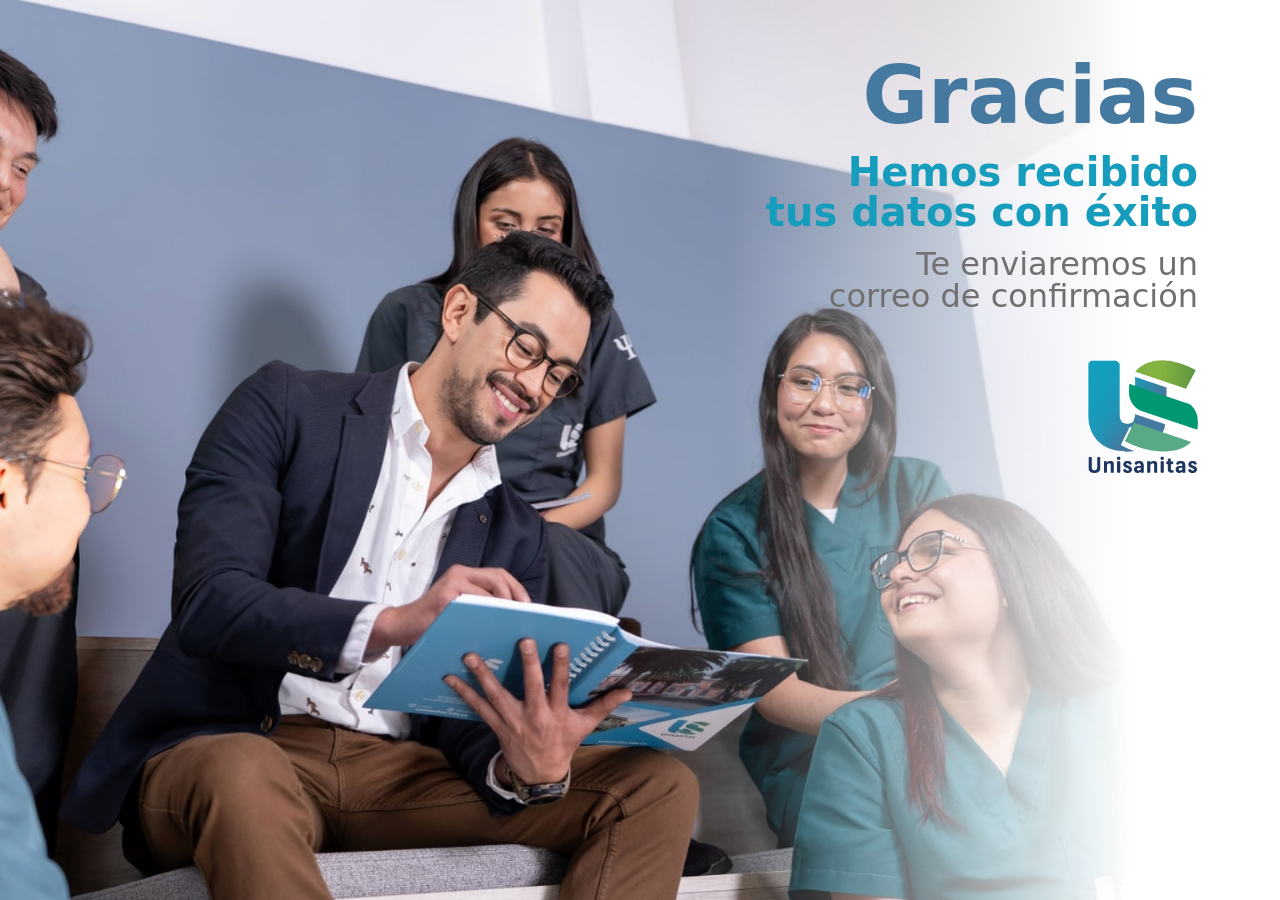
==== gracias.html @ 7739f79d "💍🌲 Checkpoint ./assets/css/cover.css:44290605/252 ./gracias.html:44290605/210" ====
<!DOCTYPE html>
<html lang="en" class="h-100">
  <head>
    <!--Etiqueta para determinar la codificicación, UFT-8 acepta caracteres especiales -->
    <meta charset="utf-8" />
    <!--Etiqueta para hacer la página responsive -->
    <meta name="viewport" content="width=device-width, initial-scale=1" />
    <!--Descripción de la página -->
    <meta
      name="description"
      content="Landing de Unisanitas para el pregrado de enfemería"
    />
     <!-- Logo de Unisaitas en la pestaña-->
     <link rel="shortcut icon" href="/assets/img/Logo.png" />
    <!--Título de la pestaña -->
    <title>Gracias Unisanitas</title>
    <!-- CSS con bootstrap versión 5 https://getbootstrap.com/docs/5.0/getting-started/introduction/-->
    <link
      href="https://cdn.jsdelivr.net/npm/bootstrap@5.2.3/dist/css/bootstrap.min.css"
      rel="stylesheet"
      integrity="sha384-rbsA2VBKQhggwzxH7pPCaAqO46MgnOM80zW1RWuH61DGLwZJEdK2Kadq2F9CUG65"
      crossorigin="anonymous"
    />
    <!-- css para añadir estilos a la página -->
    <link href="/assets/css/cover.css" rel="stylesheet" />
  </head>
  <!-- Inicio del contenido de la página-->
  <body class="body-gracias"
        style="--desktop: url('/assets/img/Auditoría y Calidad-min.jpg')">
    <!-- Elemento de bloque que contiene la imgaen y el texto de gracias-->
    <div class="d-block m-5">
  
      <!-- Elemento de bloque que contiene el texto de gracias-->
      <div class="container text-end ">
        <!--Titulo principal de la pagina-->
        <h1 class="display-1 fw-bold">Gracias</h1>
        <!--Parrafo de confirmación de envio de los datos -->
        <p class="fs-1 lh-1 fw-bolder">
          Hemos recibido <br />tus datos con éxito
        </p>
        <p class="fs-2 lh-1">
          Te enviaremos un <br />correo de confirmación
        </p>
      </div>
          <!-- Elemento de bloque que contiene la imagen-->
      <footer class="container mt-5 text-end  ">
        <!-- imagen logo de Unisanitas-->
        <img
          src="/assets/img/Logo.png"
          class="img-responsive"
          alt="Logo Unisanitas"
          width="110px"
              align="right"
        />
      </footer>
    </div>
  </body>
</html>
---- assets/css/cover.css ----
/*
 *Estilos de las páginas
 */
:root {
  --desktop: "placeholder-url";
  --mobile: "placeholder-url";
}

/*Background de la landing principal*/
body {
  background-image: var(--desktop);
  background-attachment: fixed;
  background-repeat: no-repeat;
  background-size: cover;
}

/*El background ocupa toda la página*/
.cover-container {
  height: 100vh;
  max-width: 42em;
}
/*Colores de los botones*/
.btn-primary {
  background-color: #169cbc !important;
  border-color: #169cbc !important;
}
/*Cambio de color cuando el usuario interactua con el botón*/
.btn-primary:hover {
  background-color: #979797 !important;
  border-color: #979797 !important;
}
a:hover li {
  color: #169cbc;
}
/*Los elementos del formularios se despliegan uno debajo de otro*/
form {
  display: inline-block;
}
/*Posición de la imagen del programa*/
.program {
  position: absolute;
  margin: 3rem;
  bottom: 0;
  right: 0;
}
/*Responsive*/
@media only screen and (max-width: 1275px) {
  .program {
    position: static;
    margin: 0;
  }
  .img-fluid {
    width: 75%;
  }
  .centered i {
    width: 75px;
  }
  .principal {
    margin: 0 auto !important;
    text-align: center;
    float: none !important;
  }
}
@media only screen and (max-width: 800px) {
  body {
    background-color: #169cbc;
    background-image: none;
  }
}
@media only screen and (max-width: 550px) {
  .principal {
    left: 0 !important;
    right: 0 !important;
    margin: auto !important;
  }
  .me-5{
     margin: 0.5rem !important;
  }
  select {
    width: 100% !important;
  }
}
/*VALIDACIÓN DEL FORMULARIOS*/
.validateCheck {
  border: solid 2px red !important;
  outline: none !important;
}
.completed {
  border-color: #ced4da !important;
}
/*Color del texto de gracias*/
.display-1 {
  color: #46799f;
}
/*Color del texto de confirmación de envio*/
.fs-1 {
  color: #169cbc;
}
.fs-2 {
  color: #707070;
}

/*ELEMENTO DE CARGA*/

.lds-ring {
  display: none;
  position: relative;
  width: 25px;
  height: 25px;
}
.lds-ring div {
  box-sizing: border-box;
  display: block;
  position: absolute;
  width: 35px;
  height: 35px;
  margin: 8px;
  border: 8px solid #169cbc;
  border-radius: 50%;
  animation: lds-ring 1.2s cubic-bezier(0.5, 0, 0.5, 1) infinite;
  border-color: #169cbc transparent transparent transparent;
}
.lds-ring div:nth-child(1) {
  animation-delay: -0.45s;
}
.lds-ring div:nth-child(2) {
  animation-delay: -0.3s;
}
.lds-ring div:nth-child(3) {
  animation-delay: -0.15s;
}
@keyframes lds-ring {
  0% {
    transform: rotate(0deg);
  }
  100% {
    transform: rotate(360deg);
  }
}
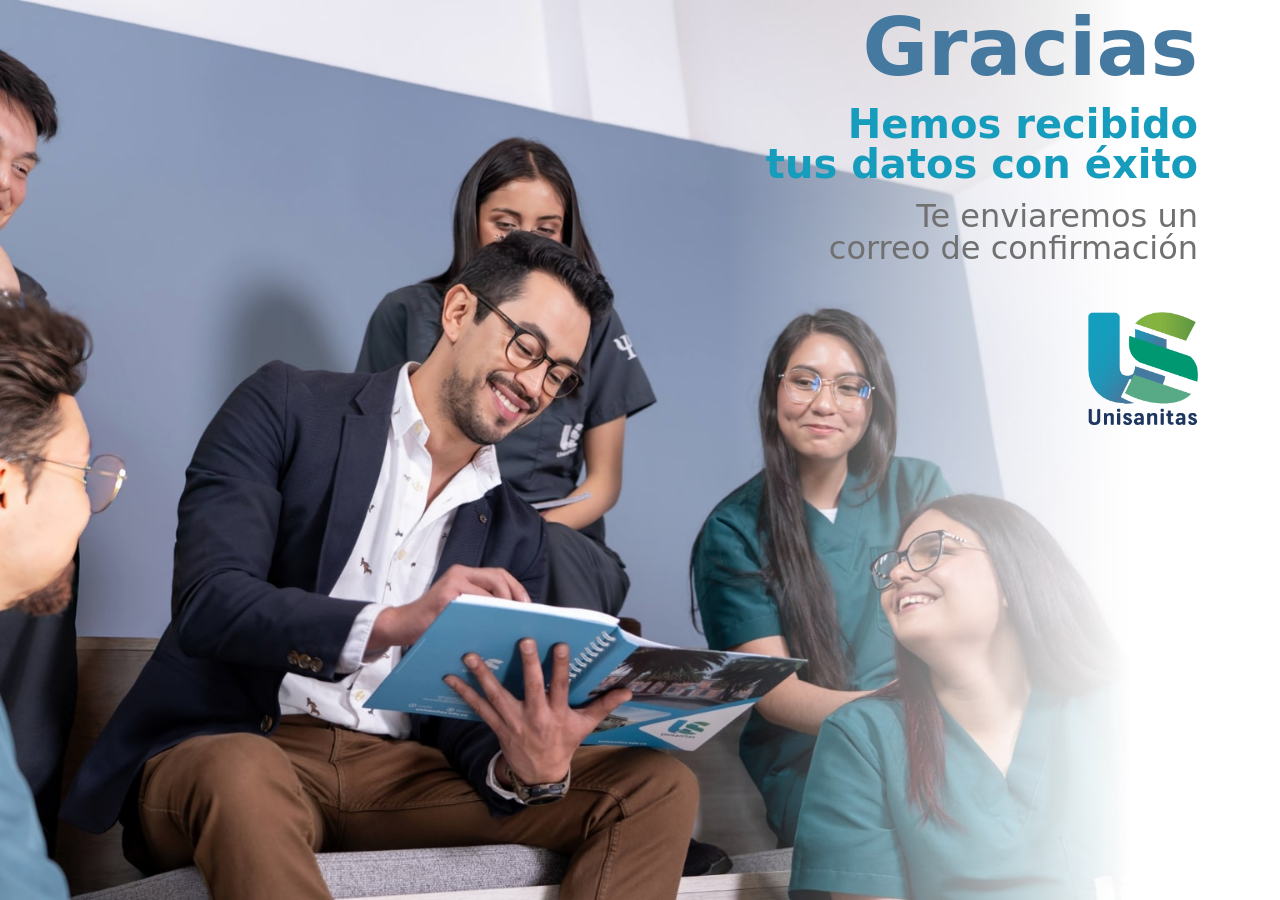
==== commit 61bb3dad: "🛀💝 Checkpoint ./gracias.html:44290605/10387" ====
--- a/gracias.html
+++ b/gracias.html
@@ -25,10 +25,11 @@
     <link href="/assets/css/cover.css" rel="stylesheet" />
   </head>
   <!-- Inicio del contenido de la página-->
-  <body class="body-gracias"
-        style="--desktop: url('/assets/img/Auditoría y Calidad-min.jpg')">
+  <body class="body">
+
     <!-- Elemento de bloque que contiene la imgaen y el texto de gracias-->
-    <div class="d-block m-5">
+    <main  class="d-block" style="--desktop: url('/assets/img/Auditoría y Calidad-min.jpg')">
+  
   
       <!-- Elemento de bloque que contiene el texto de gracias-->
       <div class="container text-end ">
@@ -42,8 +43,8 @@
           Te enviaremos un <br />correo de confirmación
         </p>
       </div>
-          <!-- Elemento de bloque que contiene la imagen-->
-      <footer class="container mt-5 text-end  ">
+            <!-- Elemento de bloque que contiene la imagen-->
+      <div class="container mt-5 text-end  ">
         <!-- imagen logo de Unisanitas-->
         <img
           src="/assets/img/Logo.png"
@@ -52,7 +53,9 @@
           width="110px"
               align="right"
         />
-      </footer>
-    </div>
+      </div>
+      </main>
+    
+  
   </body>
 </html>
--- a/assets/css/cover.css
+++ b/assets/css/cover.css
@@ -6,19 +6,6 @@
   --mobile: "placeholder-url";
 }
 
-/*Background de la landing principal*/
-body {
-  background-image: var(--desktop);
-  background-attachment: fixed;
-  background-repeat: no-repeat;
-  background-size: cover;
-}
-
-/*El background ocupa toda la página*/
-.cover-container {
-  height: 100vh;
-  max-width: 42em;
-}
 /*Colores de los botones*/
 .btn-primary {
   background-color: #169cbc !important;
@@ -55,26 +42,26 @@
   .centered i {
     width: 75px;
   }
-  .principal {
-    margin: 0 auto !important;
-    text-align: center;
-    float: none !important;
-  }
 }
 @media only screen and (max-width: 800px) {
-  body {
-    background-color: #169cbc;
-    background-image: none;
+  main::before {
+    content: "";
+    position: absolute;
+    top: 0px;
+    right: 0px;
+    bottom: 0px;
+    left: 0px;
+    background-color: rgba(100, 100, 100, 0.4);
+   
   }
+/*  .text-black{
+    color:#FFFFFF !important;
+  }*/
+
 }
 @media only screen and (max-width: 550px) {
-  .principal {
-    left: 0 !important;
-    right: 0 !important;
-    margin: auto !important;
-  }
-  .me-5{
-     margin: 0.5rem !important;
+  .me-5 {
+    margin: 0.5rem !important;
   }
   select {
     width: 100% !important;
@@ -137,3 +124,9 @@
     transform: rotate(360deg);
   }
 }
+main {
+  background-image: var(--desktop);
+  background-size: cover;
+  height: 100vh;
+  width: 100%;
+}
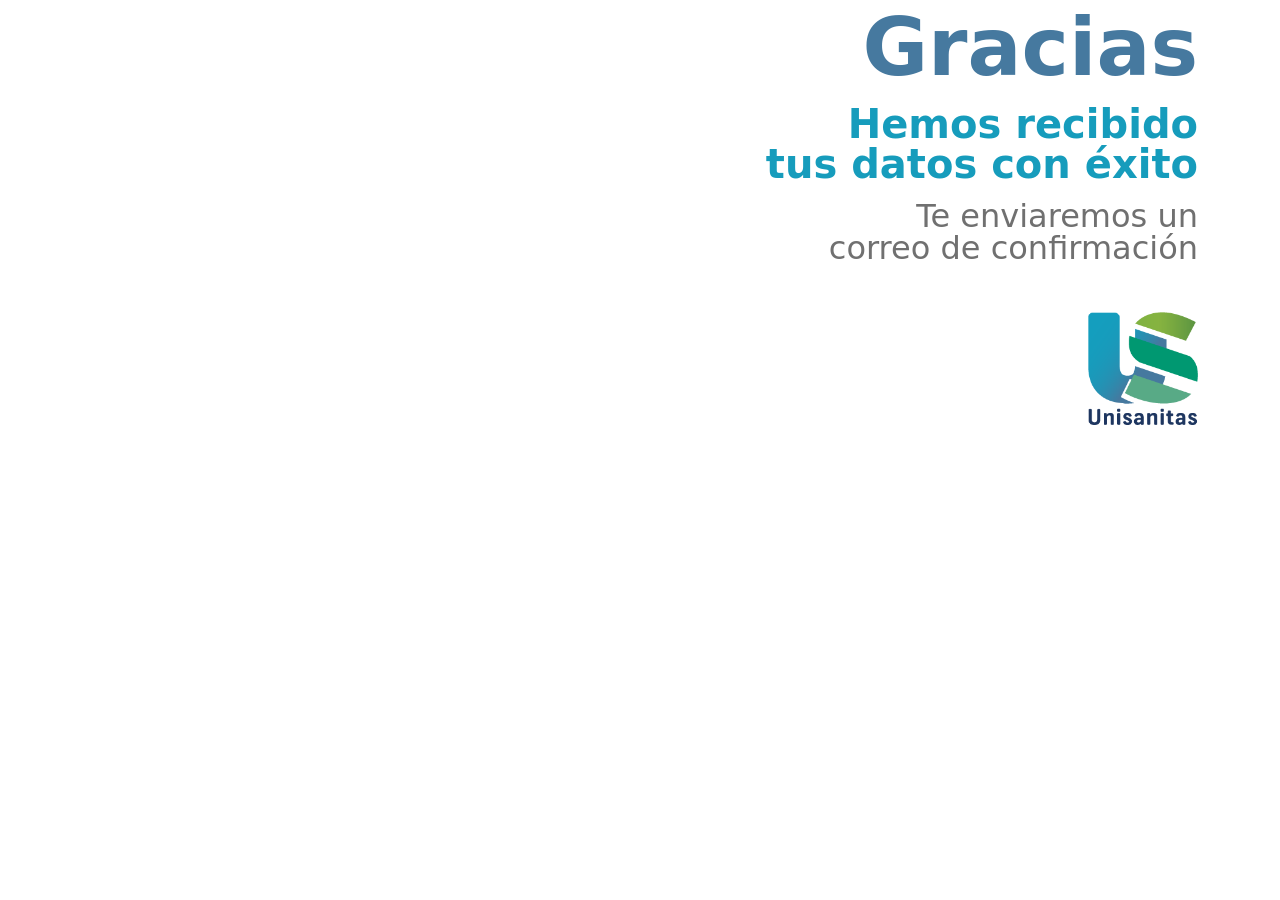
==== commit 6a63a128: "Import of LauraDuarte22/Unisanitas" ====
--- a/assets/css/cover.css
+++ b/assets/css/cover.css
@@ -43,22 +43,8 @@
     width: 75px;
   }
 }
-@media only screen and (max-width: 800px) {
-  main::before {
-    content: "";
-    position: absolute;
-    top: 0px;
-    right: 0px;
-    bottom: 0px;
-    left: 0px;
-    background-color: rgba(100, 100, 100, 0.4);
-   
-  }
-/*  .text-black{
-    color:#FFFFFF !important;
-  }*/
 
-}
+
 @media only screen and (max-width: 550px) {
   .me-5 {
     margin: 0.5rem !important;
@@ -124,9 +110,17 @@
     transform: rotate(360deg);
   }
 }
-main {
+.background {
   background-image: var(--desktop);
   background-size: cover;
   height: 100vh;
   width: 100%;
 }
+@media only screen and (max-width: 750px) {
+  .background {
+    background-image: var(--mobile);
+      background-size: cover;
+  height: 100vh;
+  width: 100%;
+  }
+}
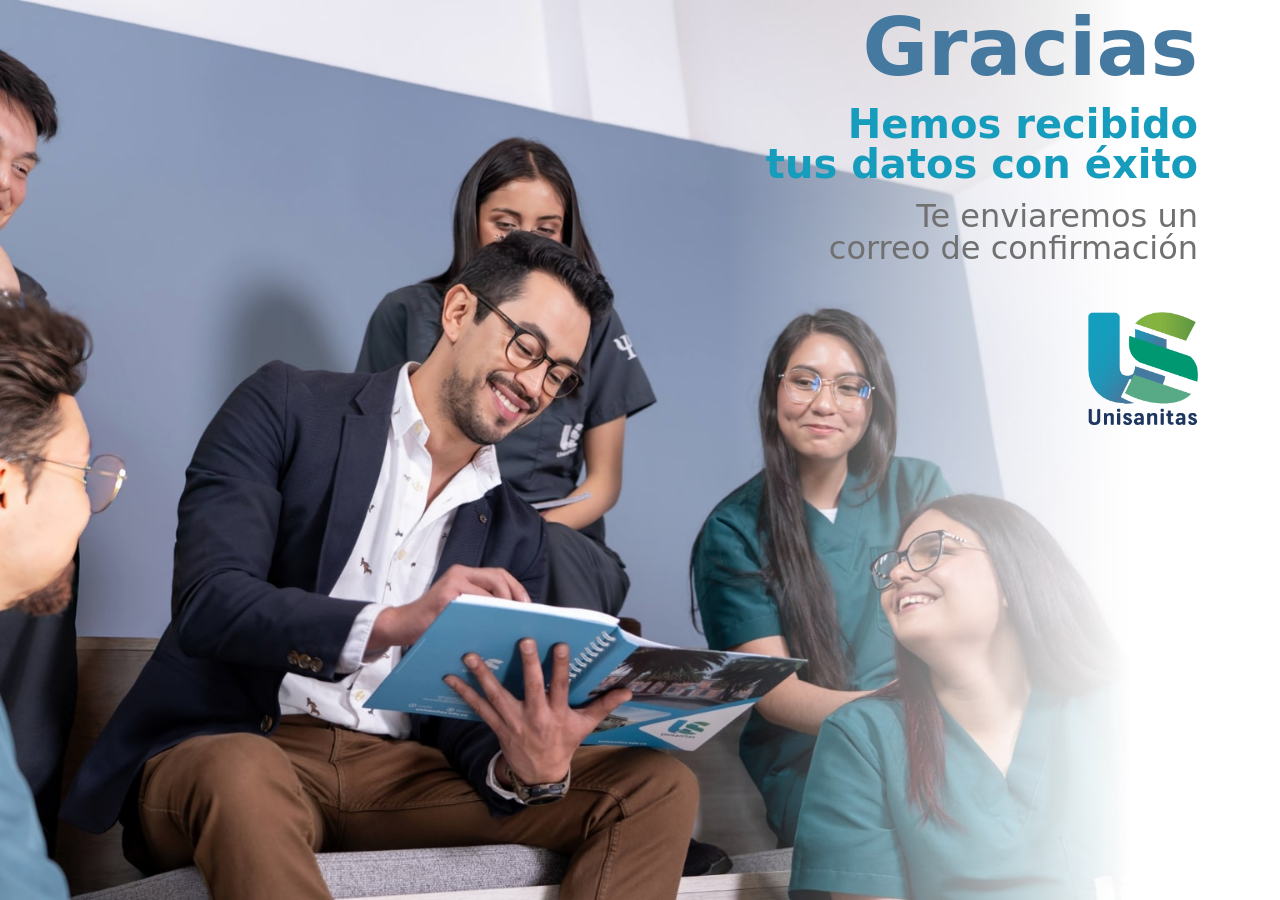
==== commit a2adb172: "🖐🎲 Checkpoint ./gracias.html:44290605/2233" ====
--- a/gracias.html
+++ b/gracias.html
@@ -28,9 +28,10 @@
   <body class="body">
 
     <!-- Elemento de bloque que contiene la imgaen y el texto de gracias-->
-    <main  class="d-block" style="--desktop: url('/assets/img/Auditoría y Calidad-min.jpg')">
-  
-  
+ <main
+      class="background"
+      style="--desktop: url('/assets/img/Auditoría y Calidad-min.jpg');"
+    >
       <!-- Elemento de bloque que contiene el texto de gracias-->
       <div class="container text-end ">
         <!--Titulo principal de la pagina-->
--- a/assets/css/cover.css
+++ b/assets/css/cover.css
@@ -118,9 +118,11 @@
 }
 @media only screen and (max-width: 750px) {
   .background {
-    background-image: var(--mobile);
+    background-color:#F8F8F8;
+    background-image: none;
       background-size: cover;
   height: 100vh;
   width: 100%;
   }
+
 }
